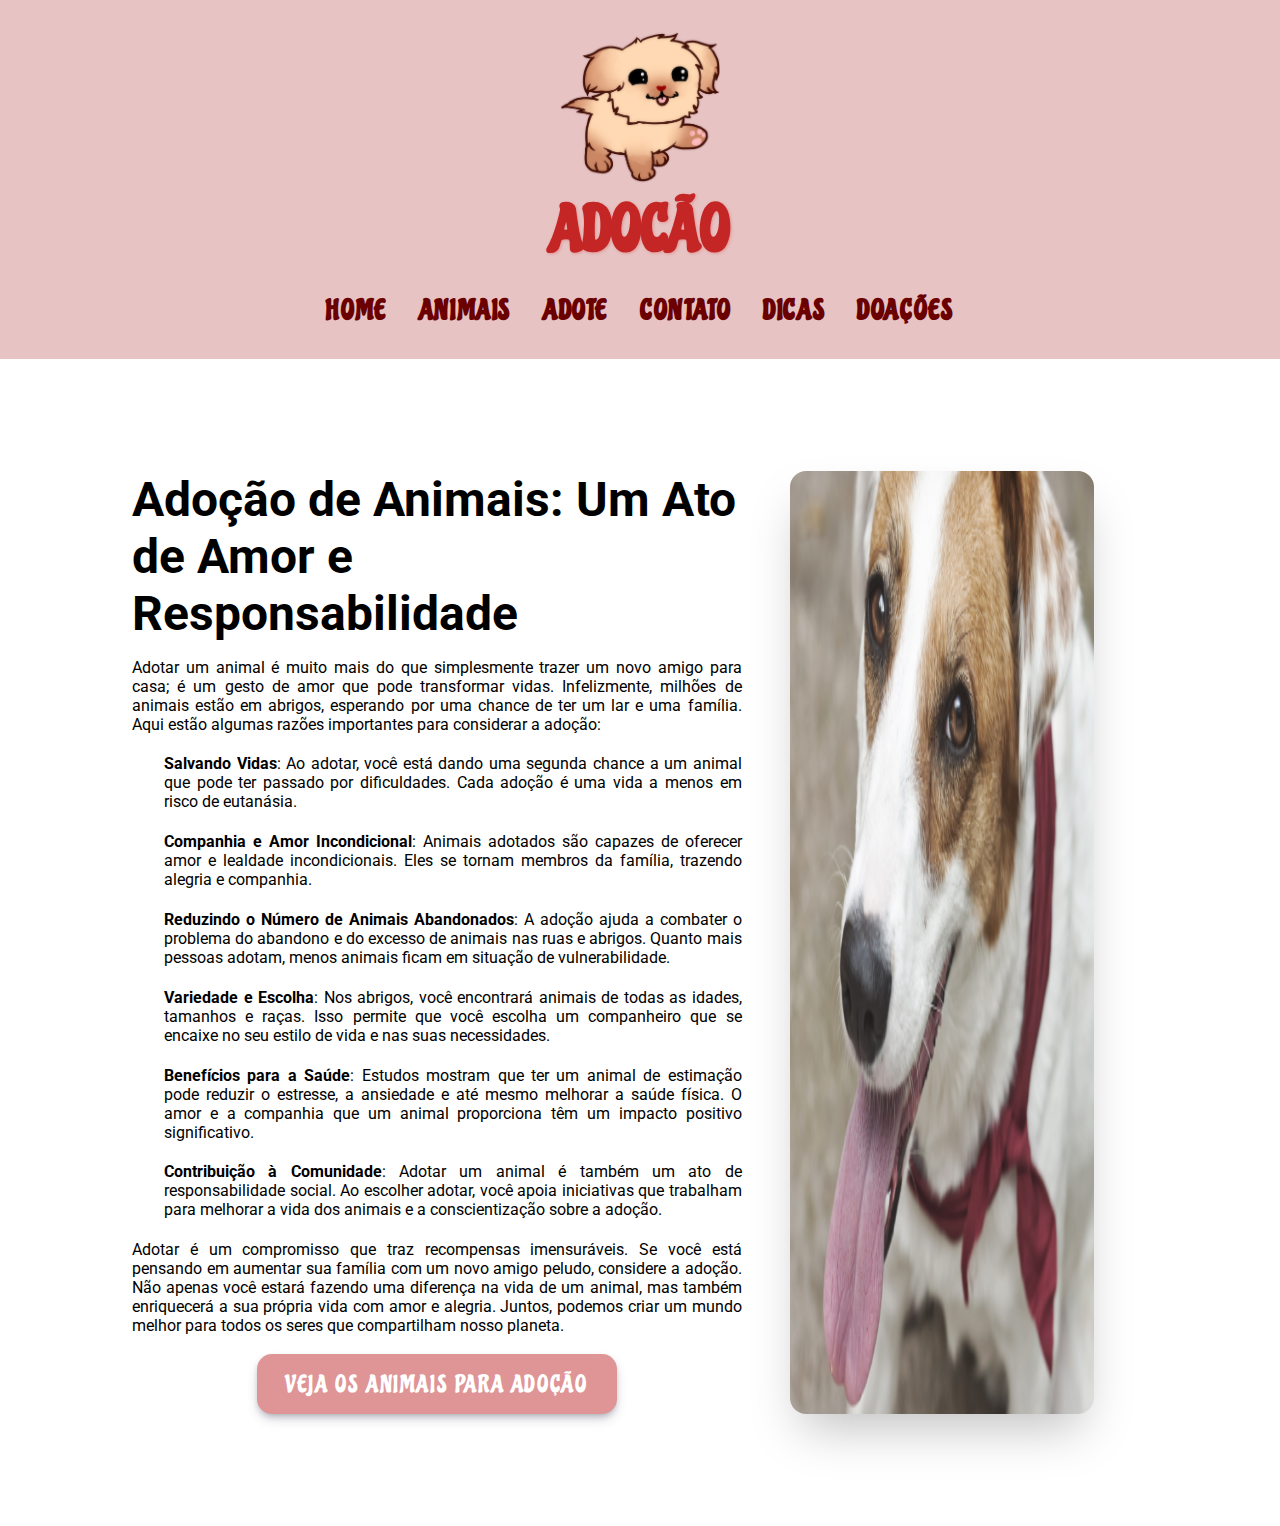
==== index.html @ 217b9b0a "index" ====
<!DOCTYPE html>
<html lang="en">
<head>
    <meta charset="UTF-8">
    <meta name="viewport" content="width=device-width, initial-scale=1.0">
    <title>Document</title>
    <meta http-equiv="refresh" content="0; url=https://ltmartinelli.github.io/lasalle-webdev-adocao/html/index.html">
</head>
<body>
    
</body>
</html>
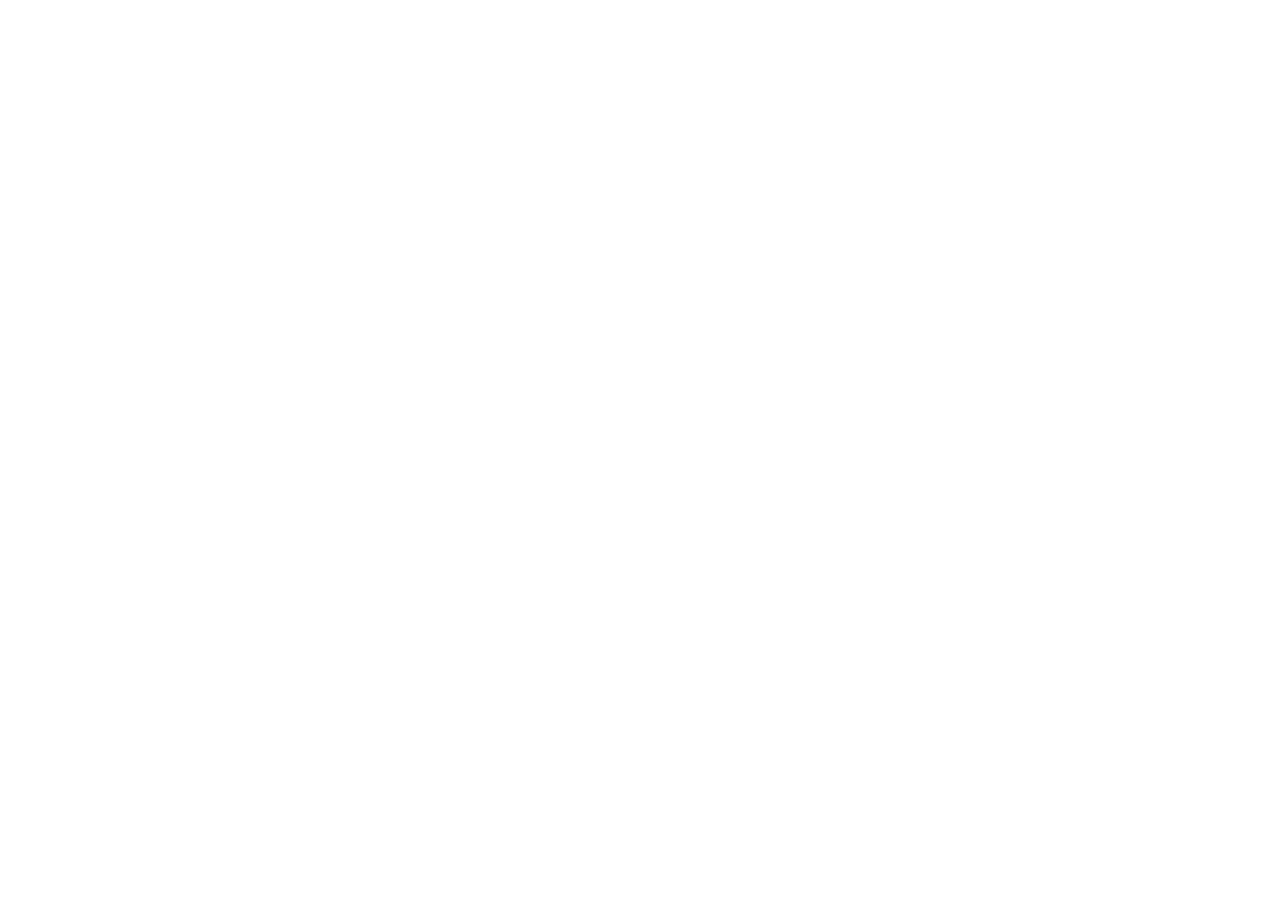
==== commit db203f52: "index" ====
--- a/index.html
+++ b/index.html
@@ -4,7 +4,7 @@
     <meta charset="UTF-8">
     <meta name="viewport" content="width=device-width, initial-scale=1.0">
     <title>Document</title>
-    <meta http-equiv="refresh" content="0; url=https://ltmartinelli.github.io/lasalle-webdev-adocao/html/index.html">
+    <meta http-equiv="refresh" content="0; url=https://lasalle-webdev-adocao.github.io/html/index.html">
 </head>
 <body>
     
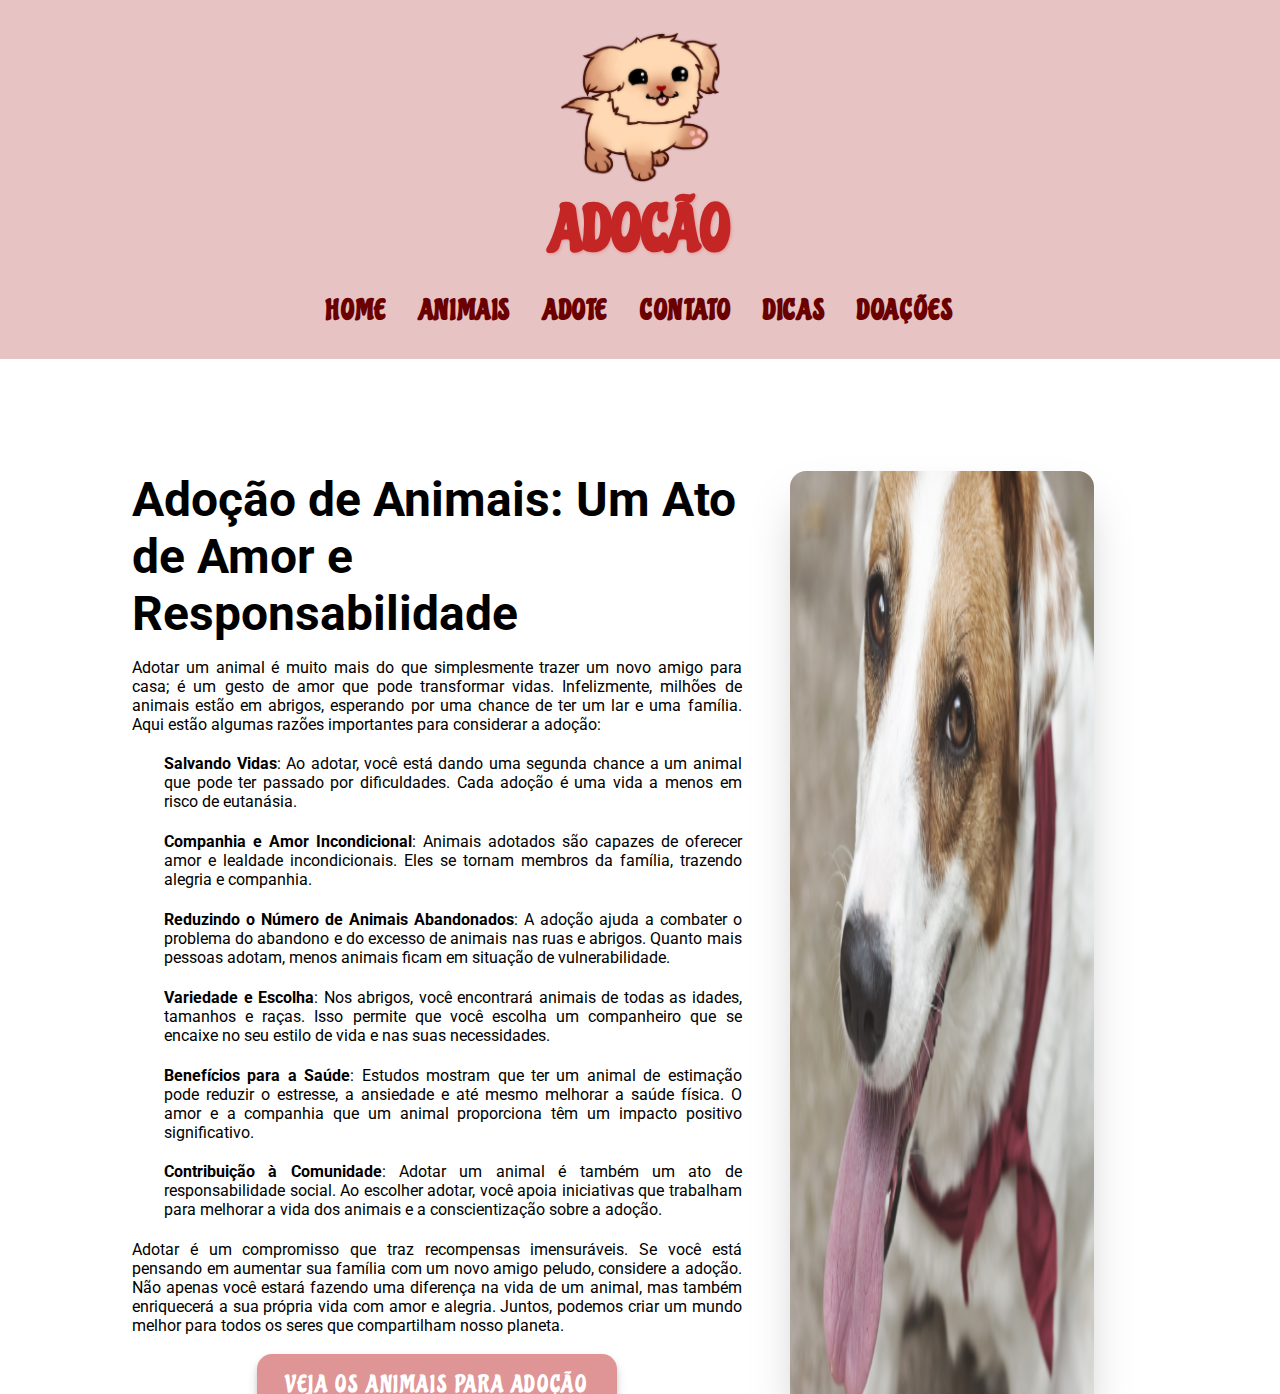
==== commit c02e0f59: "index" ====
--- a/index.html
+++ b/index.html
@@ -4,7 +4,7 @@
     <meta charset="UTF-8">
     <meta name="viewport" content="width=device-width, initial-scale=1.0">
     <title>Document</title>
-    <meta http-equiv="refresh" content="0; url=https://lasalle-webdev-adocao.github.io/html/index.html">
+    <meta http-equiv="refresh" content="0; url=/html/index.html">
 </head>
 <body>
     
